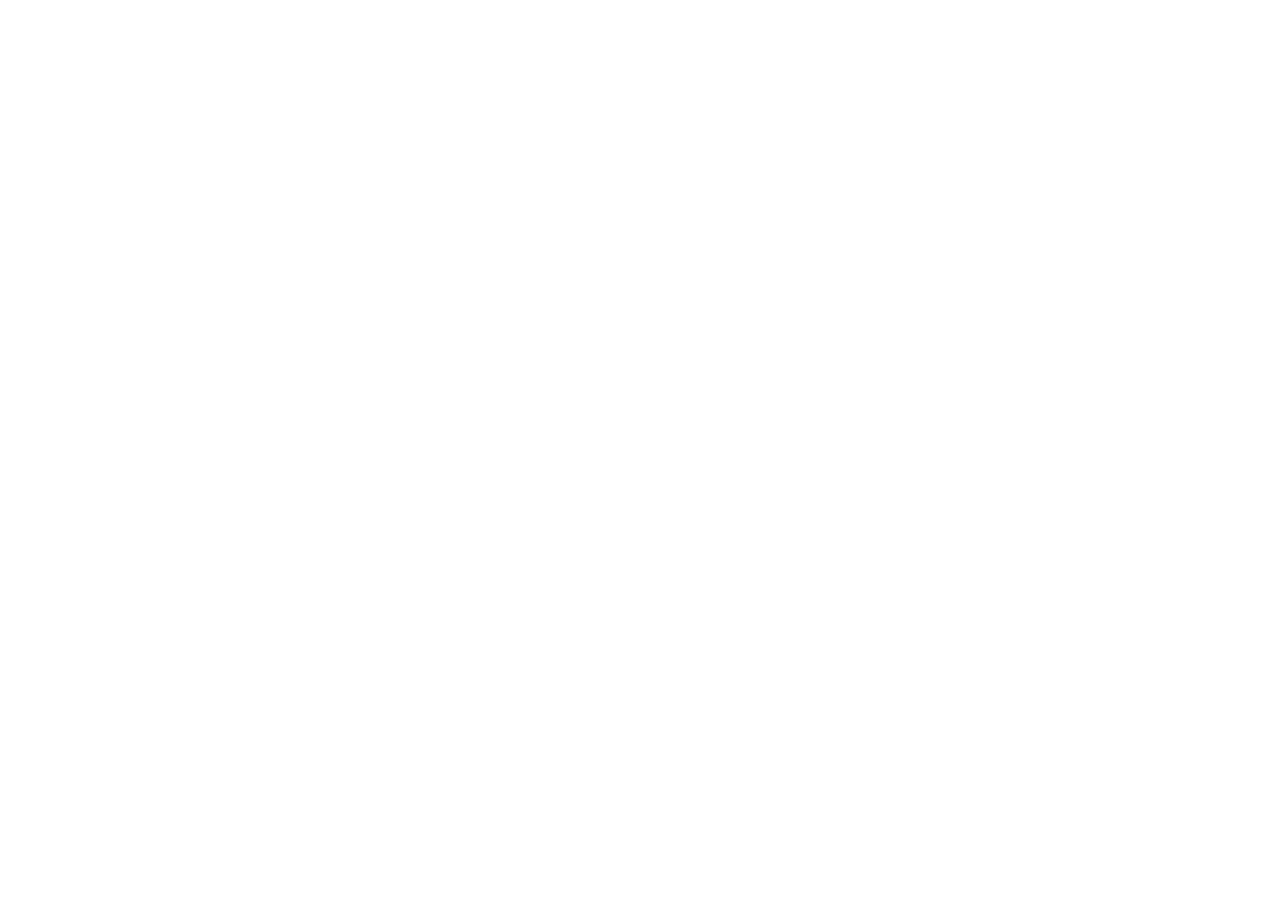
==== one-link.html @ b310e4fd "Tweaks" ====
<!DOCTYPE html>
<html lang="en" >
<head>
  <title>One Link</title>
  <meta name="author" content="Ashik saleem">
  <meta name="keywords" content="mbc, mbccet, mbcpeermade, s6, cse">
  <meta name="description" content="Say Adios to multiple links..">
  <meta name="viewport" content="width=device-width, initial-scale=1.0, user-scalable=no">

  <link rel="preconnect" href="https://fonts.gstatic.com">
  <link rel="stylesheet" href="https://fonts.googleapis.com/css2?family=Poppins:wght@300&display=swap">
  <link rel="icon" href="https://emojipedia-us.s3.dualstack.us-west-1.amazonaws.com/thumbs/160/lg/57/link-symbol_1f517.png">
  <link rel="stylesheet" href="css/ghost_2.0.css">
</head>

<body onload="bios()">
  <svg xmlns="http://www.w3.org/2000/svg" style="display:none;">
      <symbol id="starIcon" viewBox="0 0 24 24">
          <polygon points="12,0 15.708,7.514 24,8.718 18,14.566 19.416,22.825 12,18.926 4.583,22.825 6,14.566 0,8.718 8.292,7.514"/>
      </symbol>
  </svg>
  <div id="screen"></div>
  <div id="header"></div>
  <div id="cockpit">
    <span id="count">-</span>
    <i id="close" class="material-icons" onclick="fuel=false;">close</i>
  </div>
  <div id="timeline"></div>

  <div id="overlay" onclick="closer()"></div>
    <div id="modal">
      <i id="modal-close" class="material-icons" onclick="closer()">close</i>
      <div id="modal-title"></div>
      <div id="modal-content"></div>
    </div>
  <script>
  var elinks;
  var stars;
  var fuel=true;
  var pipe=false;
  var pass=false;
  var pac,count_down,lux,sub,p;
  var q=0;

  var notif=false;

  var Today;
  var now = new Date();
  const t1 = new Date(2021,now.getMonth(),now.getDate(),9,50);
  const t2 = new Date(2021,now.getMonth(),now.getDate(),10,50);
  const t3 = new Date(2021,now.getMonth(),now.getDate(),11,50);
  const t4 = new Date(2021,now.getMonth(),now.getDate(),12,50);
  const t5 = new Date(2021,now.getMonth(),now.getDate(),14,30);

  const hex=["#000","#607d8b","#4caf50","#f44336","#9c27b0","#3f51b5","#2196f3","#fff"];

// Time Table
  const Sunday=["Daa","Sepm","Pom","Cd","Cn","Sunday"];
  const Monday=["Daa","Sepm","Pom","Cd","Cn","Monday"];
  const Tuesday=["Pom","Cn","Wt","Cd","Daa","Tuesday"];
  const Wednesday=["Wt","Cd","Sepm","Cn","Plc","Wednesday"];
  const Thursday=["Sepm","Cd","Daa","Wt","Pom","Thursday"];
  const Friday=["Cn","Ce","Daa","Sepm","Friday"];
  const Saturday=["Daa","Sepm","Pom","Cd","Cn","Saturday"];

  const weeks=[Sunday,Monday,Tuesday,Wednesday,Thursday,Friday,Saturday];


  function bios(){
    // Check if links exist in storage.
    if(localStorage.getItem("OneLinks") == null){
      // Request links to store..
      // OneReq : Request flag

      if(localStorage.getItem("OneReq") == null){
        // Initial Run.
        localStorage.setItem("OneReq", "ok");
        window.location.replace('https://script.google.com/a/mbcpeermade.com/macros/s/AKfycbxW9FJiofU_4ArUpddBIbR0pfMPjPJ6BwZ7zttTJsHx9SesLL8/exec');

      }else{
        // Retreive GET parameters..
        if(window.location.href.split("links=")[1] == undefined || window.location.href.split("links=")[1] == ""){
          // 404. Request Again..
          window.location.replace('https://script.google.com/a/mbcpeermade.com/macros/s/AKfycbxW9FJiofU_4ArUpddBIbR0pfMPjPJ6BwZ7zttTJsHx9SesLL8/exec');
        }else{
          var links = window.location.href.split("links=")[1];
          localStorage.setItem("OneLinks",links);
          elinks = links.split("_");
          // console.log("Extracted eLinks : "+elinks);
          ignition();
        }
      }

    }else{
      // Read Stored Links..
      elinks = localStorage.getItem("OneLinks").split("_");
      // console.log("Stored eLinks : "+elinks);
      ignition();
    }
  }


  function rate(x){
    document.getElementById("feedback").style.display="block";
    document.getElementById("finish").style.display="block";
    document.getElementsByClassName("row")[0].style.borderBottom="none";
    for(var i=0;i<5;i++){
      document.getElementsByClassName("icon-star")[i].style.fill="#ccc";
    }
    for(var i=0;i<=x;i++){
      document.getElementsByClassName("icon-star")[i].style.fill="#ff9800";
    }
    switch(x){
      case 0 : document.getElementById("feedback").placeholder="Oh no :( What can we do to improve";break;
      case 1 : document.getElementById("feedback").placeholder="What can we do to improve the experience.";break;
      case 2 : document.getElementById("feedback").placeholder="What can we do to improve our service.";break;
      case 3 : document.getElementById("feedback").placeholder="We'd love to hear more..";break;
      case 4 : document.getElementById("feedback").placeholder="Glad you like it.. why not leave a review..";break;
    }
    stars=x+1;
  }

  function validate(){
    if(document.getElementById("feedback").value.length != 0 && document.getElementById("feedback").value.trim() != ""){
      
      if(lux == 8){
        document.getElementById("finish").style.background="#16a34a";
      }else{
        document.getElementById("finish").style.background=hex[lux-1];
      }
      document.getElementById("finish").style.pointerEvents="all";
      pass=true;

    }else{
      document.getElementById("finish").style.background="#cccccc";
      document.getElementById("finish").style.pointerEvents="none";
      pass=false;
    }
  }

  function send(){
    if(pass){
      localStorage.setItem("Onefb","ok");
      document.title="Loading..";
      document.getElementById("finish").textContent="Sending..";
      var txt="%0ARating%20"+stars+"%0ADelay%20"+count_down+"%0ATheme%20"+lux+"%0AReview%20"+encodeURI(document.getElementById("feedback").value);
      window.location.replace("https://script.google.com/a/mbcpeermade.com/macros/s/AKfycbxW9FJiofU_4ArUpddBIbR0pfMPjPJ6BwZ7zttTJsHx9SesLL8/exec?fb=y&msg="+encodeURI(txt));
    }
  } 

  function ignition(){

    document.getElementById("screen").style.display="none";
    // Handle Saturday and Sunday 
    if(now.getDay() == 0 || now.getDay() == 6){
      fuel=false;     // Stop Auto-launch 🚀
      sub=Monday[0];  // Select First Period.
      document.getElementById("header").innerHTML="Monday<div id='dot'></div><span id='clk'>9:00 AM</span>";
      document.getElementById("timeline").innerHTML="<button title='click to join' onclick='Mars(this)' id='spinner'>"+Monday[0]+"</button><button title='click to join' onclick='Mars(this)' class='fill'>"+Monday[0]+"</button><div class='wire'></div>";

      // Timeline-Painter 🖌
      for(var i=1;i<5;i++){
        document.getElementById("timeline").innerHTML+="<button title='click to join' onclick='Mars(this)' class='empty'>"+Monday[i]+"</button>";
        if(i != 4){ 
          document.getElementById("timeline").innerHTML+="<div class='wire'></div>";
        }
      }
      document.getElementById("cockpit").innerHTML="<i class='material-icons' onclick='view()'>segment</i><i id='help' class='material-icons' onclick='about()'>help_outline</i>";
    }else{
      // Handle Rest of the days [M-T-W-Th-F]
      document.getElementById("header").innerHTML=now.toLocaleString('en-us',{weekday:'long'})+"<div id='dot'></div><span id='clk'>"+now.toLocaleString('en-us',{hour:'numeric',minute:'numeric',hour12:true})+"</span>";

      if(now.getTime() < t1.getTime()){sub=weeks[now.getDay()][0];p=0;}
      else if(now.getTime() < t2.getTime()){sub=weeks[now.getDay()][1];p=1;}
      else if(now.getTime() < t3.getTime()){sub=weeks[now.getDay()][2];p=2;}
      else if(now.getTime() < t4.getTime()){sub=weeks[now.getDay()][3];p=3;}
      else if(now.getDay() !== 5 && now.getTime() < t5.getTime()){sub=weeks[now.getDay()][4];p=4;}
      else{
        // Class Finished :[
        // Auto-select Next-Day as default
        fuel=false;
        sub= weeks[now.getDay()+1][0];p=0;q=1;
        if(now.getDay() == 5){
          document.getElementById("header").innerHTML="Monday<div id='dot'></div><span id='clk'>9:00 AM</span>";
        }else{
          Today=weeks[now.getDay()+1];
          document.getElementById("header").innerHTML=Today[Today.length-1]+"<div id='dot'></div><span id='clk'>9:00 AM</span>";
        }
      }

      // Timeline-Painter 🖌
      Today=weeks[now.getDay()+q];
      for(var i=0;i<Today.length-1;i++){
        if(i < p){
          document.getElementById("timeline").innerHTML+="<button class='fill' title='click to join' onclick='Mars(this)'>"+Today[i]+"</button>";pipe=true;
        }else if(i == p){
          document.getElementById("timeline").innerHTML+="<button id='spinner' title='click to join' onclick='Mars(this)'>"+Today[i]+"</button><button class='fill'>"+Today[i]+"</button>";pipe=false;
        }else{
          document.getElementById("timeline").innerHTML+="<button class='empty' title='click to join' onclick='Mars(this)'>"+Today[i]+"</button>";pipe=false;
        }
        // Create Inter-Connections (pipes)
        if(i != Today.length-2){
          if(pipe){
            document.getElementById("timeline").innerHTML+="<div class='wire pvc'></div>";
          }else{  
            document.getElementById("timeline").innerHTML+="<div class='wire'></div>";
          }
        }
      }
    }
    document.getElementById("timeline").innerHTML+="<div id='caption'>Redirecting in <span id='timer'> - </span> Seconds..</div>";

    daVinci(0); // Apply Theme 🎨

    if(localStorage.getItem("OneTym") == null){
      localStorage.setItem("OneTym", "2");
    }else{
      let count = localStorage.getItem("OneTym");
      count++;
      if(count < 8){localStorage.setItem("OneTym", count);}
      if(count > 5 && localStorage.getItem("Onefb") == null){
        notif=true;
        document.getElementById("modal-title").textContent="Rate us";
        document.getElementById("modal-content").innerHTML="<div class='row'><svg onclick='rate(0);' class='icon-star'><use xlink:href='#starIcon'/></svg><svg onclick='rate(1);' class='icon-star'><use xlink:href='#starIcon'/></svg><svg onclick='rate(2);' class='icon-star'><use xlink:href='#starIcon'/></svg><svg onclick='rate(3);' class='icon-star'><use xlink:href='#starIcon'/></svg><svg onclick='rate(4);' class='icon-star'><use xlink:href='#starIcon'/></svg></div><textarea maxlength='250' id='feedback' oninput='validate()' autofocus></textarea><span id='finish' onclick='send()' class='btn-x'>Next</span>";
        document.getElementById("modal").style.display="flex";
        document.getElementById("overlay").style.display="block";
      }
    }

    if(window.location.href.split("fb=")[1] == "thanksbra"){
      if(localStorage.getItem("OneBra") == null){
        notif=true;
        document.getElementById("modal-title").textContent="Support Team";
        document.getElementById("modal-content").innerHTML="Thanks for the feedback, We really appreciate your review, It helps us maintain excellent standard of service to our customers. If you have any questions, comments or concerns, feel free to let us know.";
        document.getElementById("modal").style.display="flex";
        document.getElementById("overlay").style.display="block";
        localStorage.setItem("OneBra", "ok");
      }
    }

    if(!notif){
      if(fuel){
        launch(); // Go for launch 🚀
      }else{
        scrub(); // Launch Delayed..
      }
    } 
  }


  function launch(){
    var clock=setInterval(function(){
      if(count_down>0){count_down--;}
      document.title = "Redirecting in "+count_down+" Seconds";
      document.getElementById("timer").textContent=count_down;
      document.getElementById("count").textContent=count_down;
      document.getElementById("count").style.animation="bulb .7s infinite";
      if(!fuel){
        clearInterval(clock); // Launch scrubbed ⛔
        scrub();
      }
      if(count_down == 1){
        Mars("jezero");   // Off we go 🚀...
      }
    },700);
  }


  function view(){
    document.getElementById("modal-title").textContent="Classroom";
    document.getElementById("modal-content").innerHTML="<div class='cargo'><span class='clue'>DAA</span><b>Design And Analysis of Algorithms</b><span name='Daa' onclick='Phobos(this)' class='btn-x  hex-"+lux+"'>Join</span></div><div class='cargo'><span class='clue'>CD</span><b>Compiler Design</b><span name='Cd' onclick='Phobos(this)' class='btn-x  hex-"+lux+"'>Join</span></div><div class='cargo'><span class='clue'>CN</span><b>Computer Networks</b><span name='Cn' onclick='Phobos(this)' class='btn-x  hex-"+lux+"'>Join</span></div><div class='cargo'><span class='clue'>SEPM</span><b>Software Engineering and Project Management</b><span name='Sepm' onclick='Phobos(this)' class='btn-x  hex-"+lux+"'>Join</span></div><div class='cargo'><span class='clue'>POM</span><b>Principles of mangement</b><span name='Pom' onclick='Phobos(this)' class='btn-x  hex-"+lux+"'>Join</span></div><div class='cargo'><span class='clue'>WT</span><b>Web Technologies</b><span name='Wt' onclick='Phobos(this)' class='btn-x  hex-"+lux+"'>Join</span></div><div class='cargo'><span class='clue'>CE</span><b>Comprehensive exam</b><span name='Ce' onclick='Phobos(this)' class='btn-x  hex-"+lux+"'>Join</span></div><div class='cargo'><span class='clue'>PLCMNT</span><b>Placement and Training</b><span name='Plc' onclick='Phobos(this)' class='btn-x  hex-"+lux+"'>Join</span></div>";

    document.getElementById("modal").style.display="flex";
    document.getElementById("overlay").style.display="block";
  }

  function closer(){
    document.getElementById('modal').style.display='none';
    document.getElementById('overlay').style.display='none';
    if(notif){
      if(fuel){
        launch(); // Go for launch 🚀
      }else{
        scrub(); // Launch Delayed..
      }
    }
  }

  function about(){
    document.getElementById("modal-title").textContent="One Link";
    document.getElementById("modal-content").innerHTML="Introducing the All new Link Assistant, designed for subterranean homesick aliens to help manage the ever-growing mountain of links.<br><br> &nbsp; &nbsp; &nbsp; Crafted to save Mbcians from day-to-day dystopia of endless video lectures. Providing concrete links and meticulous redirects, Along with a relevant timeline of subjects of the day.<br><br>Beta Testers :<ul><li><a href='https://www.instagram.com/dr.retr0_o'>dr.retr0_o</a></li><li><a href='https://www.instagram.com/_.methuselah._'>_.methuselah._</a></li></ul><br>Source code :<br><ul><li><a href='https://github.com/mbcbot/mbcbot.github.io'>mbcbot/one-link.htm</a></li></ul><br>Version: 7.0.1<br>Release: 13-04-2021<br><br>Authuser : <input type='number' id='auth' class='blanks' onchange='authAdjust()' min='0' value='"+pac+"' max='5' disabled><br>Auto Delay : <input type='number' id='delay' class='blanks' onchange='countAdjust()' min='5' value='"+localStorage.getItem("OneCount")+"' max='17'> seconds<br><br>Theme: <div id='tile' class='hex-"+lux+" tile-"+lux+"'></div><input type='range' min='1' oninput='daVinci(1)' step='1' max='8' value="+lux+" id='slider' class='hex-"+lux+" line-"+lux+"'><br>";
    document.getElementById("modal").style.display="flex";
    document.getElementById("overlay").style.display="block";
  }


  function scrub(){
    document.getElementById("cockpit").innerHTML="<i class='material-icons' onclick='view()'>segment</i><i id='help' class='material-icons' onclick='about()'>help_outline</i>";
    document.getElementById("caption").innerHTML="TIP: Tap the Rings to join faster..";
    document.getElementById("caption").style.fontSize="14px";
    document.title = "One Link";
    if(lux == 1 || lux == 8){
      document.getElementById("dot").style.background="#5bb75b";
      document.getElementById("spinner").style.borderTop="3px solid #5bb75b";
      document.getElementById("spinner").style.border="3px solid #5bb75b";
    }else{
      document.getElementById("spinner").style.borderTop="3px solid #fff";
    }
  }

  function  Phobos(caldera){
    for(var i=0;i<7;i++){
      document.getElementsByClassName("btn-x")[i].textContent="Join";
    }
    caldera.textContent="Joining..";
    lift_Off(caldera.getAttribute("name"));
  }


  function daVinci(x){

    if(x == 0){
      // Normal Boot =====
      // Choose Primary Account
      if(localStorage.getItem("OneAuth") === null){
        pac=1;
        localStorage.setItem("OneAuth", "1");
      }else{
        pac=localStorage.getItem("OneAuth");
      }

      // Initialise count down
      if(localStorage.getItem("OneCount") === null){
        count_down=7;
        localStorage.setItem("OneCount", "7");
      }else{
        count_down=localStorage.getItem("OneCount");
      }

      // Initialise Theme
      if(localStorage.getItem("OneTheme") === null){
        lux=8;
        localStorage.setItem("OneTheme", "8");

        if(document.getElementById("close")){document.getElementById("close").style.color="#da4f49";}
        document.getElementById("dot").style.background="#da4f49";
        document.getElementById("spinner").style.border="3px solid #da4f49";
        document.getElementById("spinner").style.borderTop="3px solid #000";
        document.getElementById("spinner").style.boxShadow="0px 0px 0 4px #000";
      }else{
        lux=localStorage.getItem("OneTheme");

        if(lux == 1 || lux == 8 ){
          if(document.getElementById("close")){document.getElementById("close").style.color="#da4f49";}
          document.getElementById("dot").style.background="#da4f49";
          document.getElementById("spinner").style.border="3px solid #da4f49";
          document.getElementById("spinner").style.borderTop="3px solid #000";
          document.getElementById("spinner").style.boxShadow="0px 0px 0 4px #000";
        }else{
          document.getElementById("spinner").style.borderTop="3px solid "+hex[lux-1];
        }
      }


    }else{
      // Theme Hot-reload
      lux=document.getElementById("slider").value;

      localStorage.setItem("OneTheme", lux);

      document.getElementById("tile").style.background=hex[lux-1]; 
      document.getElementById("slider").style.background=hex[lux-1];

      if(lux == 1){
        document.getElementById("dot").style.background="#5bb75b";
        document.getElementById("spinner").style.borderTop="3px solid #5bb75b";
        document.getElementById("spinner").style.border="3px solid #5bb75b";
      }else if(lux == 8){
        document.getElementById("dot").style.background="#5bb75b";
        document.getElementById("spinner").style.borderTop="3px solid #5bb75b";
        document.getElementById("spinner").style.border="3px solid #5bb75b";
        document.getElementById("spinner").style.boxShadow="0px 0px 0 4px #000";
        document.getElementById("slider").style.background="#000";
      }else{
        document.getElementById("dot").style.background="#fff";
        document.getElementById("spinner").style.borderTop="3px solid #fff";
        document.getElementById("spinner").style.border="3px solid #fff";
      }
    }
    // Normal Boot + Theme Hot-reload
    document.getElementById("header").style.background=hex[lux-1];
    document.getElementById("modal-title").style.background=hex[lux-1];  

    if(lux == 8){
      document.getElementById("header").style.color="#000";
      document.getElementById("cockpit").style.color="#000";
      document.getElementById("modal-title").style.color="#000";
      document.getElementById("modal-close").style.color="#000";

      var el1 = document.querySelectorAll(".pvc");
      for (var i = 0; i < el1.length; i++){el1[i].style.background="#000";}
      var el2 = document.querySelectorAll(".fill");
      for (var i = 0; i < el2.length; i++){el2[i].style.background="#000";el2[i].style.color="#fff";}

    }else{
      document.getElementById("header").style.color="#fff";
      document.getElementById("cockpit").style.color="#fff";
      document.getElementById("modal-title").style.color="#fff";
      document.getElementById("modal-close").style.color="#fff";

      document.getElementById("spinner").style.boxShadow="0px 0px 0 4px "+hex[lux-1];

      var el1 = document.querySelectorAll(".pvc");
      for (var i = 0; i < el1.length; i++){el1[i].style.background=hex[lux-1];}
      var el2 = document.querySelectorAll(".fill");
      for (var i = 0; i < el2.length; i++){el2[i].style.background=hex[lux-1];}
    }
  }

  function countAdjust(){
    if(document.getElementById("delay").value > 4 && document.getElementById("delay").value < 18){
      localStorage.setItem("OneCount", document.getElementById("delay").value);
    }else{
      alert("Value must be from 5 to 17");
    }
  }
  function authAdjust(){
    if(document.getElementById("auth").value > -1 && document.getElementById("auth").value < 6){
      pac=document.getElementById("auth").value;
      localStorage.setItem("OneAuth",pac);
    }else{
      alert("Value must be from 0 to 5");
    }
  }
  function Mars(crater){
    if(crater == "jezero"){
      lift_Off(sub);
    }else{
      // console.log("To: "+crater.textContent);
      lift_Off(crater.textContent);
    }
  }

  function lift_Off(tar){
    fuel=false;
    pac=1;
    switch(tar){
      case "Daa" : window.location.replace('https://meet.google.com/lookup/'+elinks[0]+'?authuser='+pac);break;
      case "Cd" : window.location.replace('https://meet.google.com/lookup/'+elinks[1]+'?authuser='+pac);break;
      case "Cn" : window.location.replace('https://meet.google.com/lookup/'+elinks[2]+'?authuser='+pac);break;
      case "Sepm" : window.location.replace('https://meet.google.com/lookup/'+elinks[3]+'?authuser='+pac);break;
      case "Pom" : window.location.replace('https://meet.google.com/lookup/'+elinks[4]+'?authuser='+pac);break;
      case "Plc" : window.location.replace('https://meet.google.com/lookup/'+elinks[5]+'?authuser='+pac);break;
      case "Wt" : window.location.replace('https://meet.google.com/lookup/'+elinks[6]+'?authuser='+pac);break;
      case "Ce" : window.location.replace('https://meet.google.com/lookup/'+elinks[7]+'?authuser='+pac);break;
      default : alert("Failed to parse link, Err_Code 032");
    }
  }
  </script> 
</body>
</html>
 <!-- Adios 👋🏻 -->
---- css/ghost_2.0.css ----
@font-face {
  font-family: 'Material Icons';
  font-style: normal;
  font-weight: 400;
  src: local('Material Icons'),
    local('MaterialIcons-Regular'),
    url(../fonts/MaterialIcons-Regular.woff2) format('woff2'),
    url(../fonts/MaterialIcons-Regular.woff) format('woff'),
    url(../fonts/MaterialIcons-Regular.ttf) format('truetype');
}
html,body {
  margin: 0;
  padding: 0;
  width: 100%;
  height: 100%;
  font-family:'Poppins', sans-serif !important;
}
body {
  background: -webkit-repeating-linear-gradient(45deg, #fff, #f7f7f7 10px); 
  background:    -moz-repeating-linear-gradient(45deg, #fff, #f7f7f7 10px);
  background:     -ms-repeating-linear-gradient(45deg, #fff, #f7f7f7 10px);
  background:      -o-repeating-linear-gradient(45deg, #fff, #f7f7f7 10px);
  background:         repeating-linear-gradient(45deg, #fff, #f7f7f7 10px);
}
.material-icons {
  font-family: 'Material Icons';
  font-weight: normal;
  font-style: normal;
  font-size: 24px;  /* Preferred icon size */
  display: inline-block;
  line-height: 1;
  text-transform: none;
  letter-spacing: normal;
  word-wrap: normal;
  white-space: nowrap;
  direction: ltr;
  /* Support for all WebKit browsers. */
  -webkit-font-smoothing: antialiased;
  /* Support for Safari and Chrome. */
  text-rendering: optimizeLegibility;
  /* Support for Firefox. */
  -moz-osx-font-smoothing: grayscale;
}
a{border-bottom:1px solid #000;text-decoration:none;color:inherit !important;}
i{margin-right:20px;cursor:pointer;color:inherit}
b{
  font-weight: normal;
  font-size: 16px;
  text-overflow: ellipsis;
  white-space: nowrap;
  width: 60%;
  display: inline-block;
  overflow: hidden;
  vertical-align: top;
}
button{
  padding:0;
  width:65px;
  height:65px;
  outline:none;
  font-size:15px;
  cursor:pointer;
  border-radius:50%;
  font-variant: small-caps;
  font-family:sans-serif !important;  
  box-shadow: 3px 2px 5px 0px #b4b4b4;
}
#screen{width:100%;height:100%;position:fixed;top:0;left:0;z-index:1000;background:#FFF}
#header{
  top:0;
  left:0;
  height:1px;
  width:100%;
  z-index:996;
  color:#fff;
  Background:#fff;
  position:fixed;
  font-size:21px;
  box-sizing: border-box;
  padding: 21px 0 50px 35px;
  box-shadow: 0px 3px 6px #cccccc;
}
#clk{font-size:16px;color:inherit}
#cockpit{
  top:18px;
  right:0px;
  z-index:997;
  color:#fff;
  outline:none;
  display:flex;
  font-size:12px;
  user-select:none;
  position: fixed;
  padding: 6px 20px;
  animation:fadeIn .1s linear 1;
  -webkit-animation:fadeIn .1s linear 1; /* Safari */
}
#close{color:#fff;font-weight:bold}
#count{
  font-size:17px;
  margin-right:20px;
}
#dot{
  width:3px;
  height:18px;
  display:inline-block;
  background:#fff;
  vertical-align:middle;
  margin:0px 20px 0px 20px;
}
#finish{
  display:none;
  background:#ccc;
  pointer-events:none;
}
.row{
  display:flex;
  justify-content: center;
  border-top: 2px solid #e4e4e4;
  border-bottom: 2px solid #e4e4e4;
  padding-top: 25px;
  padding-bottom: 25px;
}
textarea{
  display:none;
  width: 100%;
  border: 1px solid rgb(132, 132, 132);
  outline: none;
  border-radius: 5px;
  padding: 10px;
  resize: none;
  box-sizing: border-box;
  height: 150px;
  margin-bottom: 15px;
  animation:.2s lift 1;
}
.icon-star {
  width: 45px;
  height: 30px;
  fill: #ccc;
  transition: all .3s;
  cursor: pointer;
  animation:.2s gro 1;
}
.wire {
  top:0px;
  width:2px;
  height:20px;
  margin:0 auto;
  position:relative;
  border-left:2px solid #898989;
  border-right:2px solid #898989;
 }

#spinner {
  padding:0;
  z-index:995;
  border-radius:50%;
  color:transparent;
  position:absolute;
  border:3px solid #fff;
  border-top:3px solid #fff;
  background:transparent !important;
  animation:spin 1s linear infinite;
  -webkit-animation:spin 1s linear infinite; /* Safari */
}
#caption{
  left:0;
  right:0;
  top: 45px;
  margin:0 auto;
  font-size:14px;  
  text-align:center;
  position:relative;
  padding-bottom:50px;
}
#timeline{
  left:0;
  top:22%;
  right:0;
  display:block;
  margin:0 auto;
  position:absolute;
  text-align:center;
}
.cargo{
  padding: 12px 12px 24px 12px;
  border-bottom: 1px solid #ddd;
}
.clue{display:none}

.btn-x{
  color:#fff;
  float: right;
  cursor:pointer;
  font-size: 14px;
  border-radius: 6px;
  padding: 7px 15px 7px 15px;
}

.hex-1{background: #000;}
.hex-2{background: #607d8b;}
.hex-3{background: #4caf50;}
.hex-4{background: #f44336;}
.hex-5{background: #9c27b0;}
.hex-6{background: #3f51b5;}
.hex-7{background: #2196f3;}
.hex-8{background: #16a34a;}


.pvc{background:#000;}
.fill{background:#000;color:#fff;border:2px inset #fff}
.empty{background:#fff;color:#000;border:1px inset #c2c2c2}


@media (min-width: 760px) {
  button{width:75px !important;height:75px !important}
  #spinner{margin-right:-75px !important}
}

@media (min-width: 560px) {
  .wire {
    top:31px;
    height: 3px;
    width: 40px;
    border-top:2px solid #898989;
    border-bottom:2px solid #898989;
    border-left:none;
    border-right:none;
  }
  #spinner {
    position:relative;
    margin-right:-65px;
  }
  #caption{
    top:190px;
    font-size:16px;  
    position:absolute;
  }
  #timeline{
    right:unset;
    left:50%;
    top:40%;
    flex-direction:row;
    display: inline-flex;
    transform: translateX(-50%);
  }
}

@media (max-width: 430px) {
  #clk{display:none}
  .clue{display:inline}
  b{display:none}
}@media (max-width: 260px) {
  #help{display:none}
  #count{display:none}
}

.icon-star:nth-child(1) {
  animation-delay: 100ms;
}
.icon-star:nth-child(2) {
  animation-delay: 200ms;
}
.icon-star:nth-child(3) {
  animation-delay: 300ms;
}
.icon-star:nth-child(4) {
  animation-delay: 400ms;
}
.icon-star:nth-child(5) {
  animation-delay: 500ms;
}

@-webkit-keyframes gro {
  0% {
    opacity:0;
    height:25px;
  }
  100% {
    opacity:1;
    height:30px;
  }
}
@keyframes gro {
  0% {
    opacity:0;
    height:25px;
  }
  100% {
    opacity:1;
    height:30px;
  }
}

@keyframes lift {
  0% {
    opacity:0;
    height:1px;
  }
  100% {
    opacity:1;
    height:150px;
  }
}
@-webkit-keyframes lift {
  0% {
    opacity:0;
    height:1px;
  }
  100% {
    opacity:1;
    height:150px;
  }
}

@-webkit-keyframes spin {
  0% { -webkit-transform: rotate(0deg); }
  100% { -webkit-transform: rotate(360deg); }
}
@keyframes spin {
  0% { transform: rotate(0deg); }
  100% { transform: rotate(360deg); }
}

@-webkit-keyframes fadeIn {
  0% { opacity:0; }
  100% { opacity:1; }
}
@keyframes fadeIn {
  0% { opacity:0; }
  100% { opacity:1; }
}

@-webkit-keyframes bulb {
  0% { transform:scale(1.1); }
  100% { transform:scale(.8); }
}
@keyframes bulb {
  0% { transform:scale(1.1); }
  100% { transform:scale(.8); }
}
#modal {
  top: 50%;
  left: 50%;
  width: 30em;
  z-index:999;
  display: none;
  max-width: 90%;
  text-align: left;
  max-height:450px;
  background:#fff;
  position: absolute;
  border-radius: 10px;
  flex-direction: column;
  transform: translate(-50%, -50%);
  box-shadow: 0 10px 20px rgba(0, 0, 0, 0.2);
}
#modal-close {
  top: 0;
  right: 0;
  width:65px;
  z-index:999;
  height:58px;
  color:#fff;
  display: flex;
  position: absolute;
  margin:0 !important;
  align-items: center;
  justify-content: center;
}

#modal-title {
  color:#fff;
  font-size: 20px;
  position: relative;
  box-sizing:border-box;
  padding: 15px 65px 15px 25px;
  border-top-left-radius: 10px;
  border-top-right-radius: 10px;
  border-bottom:1px solid #e0e0e0;
}

#modal-content {
  color:#000;
  overflow:auto;
  font-size:14px;
  margin-top:1px;
  background:#fff;
  margin-bottom:10px;
  padding: 12px 20px 12px 20px;
}

#overlay {
  transition: opacity 0.2s ease-out;
  background: rgba(15, 23, 42, 0.8);
  position: fixed;
  opacity: 0.5;
  bottom: 0;
  right: 0;
  left: 0;
  top: 0;
  z-index:998;
  display:none;
}
.blanks{
  border: none;
  border-bottom: 1px dashed #000;
  width: 30px;
  outline: none;
  padding-left: 7px;
}
#tile{    
  width: 12px;
  height: 12px;
  border: 1px solid #000000;
  display: inline-block;
  vertical-align: middle;
  margin-left: 7px;
  box-sizing: border-box;
}
#slider{
  -webkit-appearance: none;
  width: 100%;
  height: 1px;
  border-radius: 5px;
  outline: none;
  box-sizing: border-box;
}
#slider::-webkit-slider-thumb {
  -webkit-appearance: none;
  appearance: none;
  width: 12px;
  height: 12px;
  border-radius:50%;
  border:2px solid #000;
  background: #fff;
  cursor: pointer;
}

#slider::-moz-range-thumb {
  width: 12px;
  height: 12px;
  border-radius:50%;
  border:2px solid #000;
  background: #fff;
  cursor: pointer;
}
.tile-8{background:#fff}
.line-8{background:#000}
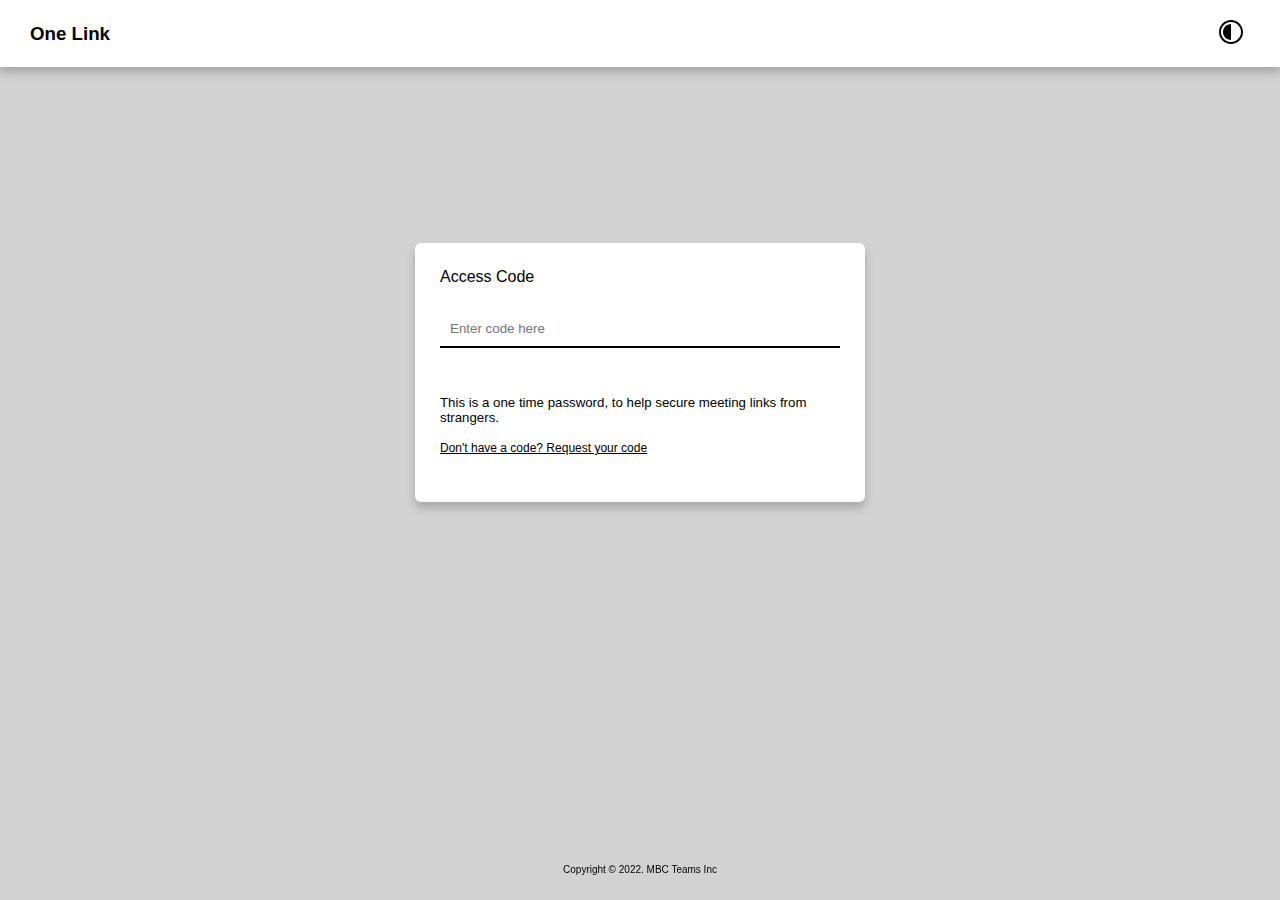
==== commit e9d26070: "PWA Icons" ====
--- a/one-link.html
+++ b/one-link.html
@@ -1,462 +1,17 @@
 <!DOCTYPE html>
-<html lang="en" >
-<head>
+<html lang="en">
+ <head>
   <title>One Link</title>
-  <meta name="author" content="Ashik saleem">
-  <meta name="keywords" content="mbc, mbccet, mbcpeermade, s6, cse">
-  <meta name="description" content="Say Adios to multiple links..">
-  <meta name="viewport" content="width=device-width, initial-scale=1.0, user-scalable=no">
+  <meta name="author" content="Ashik saleem" />
+  <meta name="keywords" content="mbc, mbccet, mbcpeermade, s6, cse" />
+  <meta name="description" content="Say Adios to multiple links.." />
 
-  <link rel="preconnect" href="https://fonts.gstatic.com">
-  <link rel="stylesheet" href="https://fonts.googleapis.com/css2?family=Poppins:wght@300&display=swap">
-  <link rel="icon" href="https://emojipedia-us.s3.dualstack.us-west-1.amazonaws.com/thumbs/160/lg/57/link-symbol_1f517.png">
-  <link rel="stylesheet" href="css/ghost_2.0.css">
-</head>
+  <link rel="icon" href="https://emojipedia-us.s3.dualstack.us-west-1.amazonaws.com/thumbs/160/lg/57/link-symbol_1f517.png" />
+ </head>
 
-<body onload="bios()">
-  <svg xmlns="http://www.w3.org/2000/svg" style="display:none;">
-      <symbol id="starIcon" viewBox="0 0 24 24">
-          <polygon points="12,0 15.708,7.514 24,8.718 18,14.566 19.416,22.825 12,18.926 4.583,22.825 6,14.566 0,8.718 8.292,7.514"/>
-      </symbol>
-  </svg>
-  <div id="screen"></div>
-  <div id="header"></div>
-  <div id="cockpit">
-    <span id="count">-</span>
-    <i id="close" class="material-icons" onclick="fuel=false;">close</i>
-  </div>
-  <div id="timeline"></div>
-
-  <div id="overlay" onclick="closer()"></div>
-    <div id="modal">
-      <i id="modal-close" class="material-icons" onclick="closer()">close</i>
-      <div id="modal-title"></div>
-      <div id="modal-content"></div>
-    </div>
+ <body>
   <script>
-  var elinks;
-  var stars;
-  var fuel=true;
-  var pipe=false;
-  var pass=false;
-  var pac,count_down,lux,sub,p;
-  var q=0;
-
-  var notif=false;
-
-  var Today;
-  var now = new Date();
-  const t1 = new Date(2021,now.getMonth(),now.getDate(),9,50);
-  const t2 = new Date(2021,now.getMonth(),now.getDate(),10,50);
-  const t3 = new Date(2021,now.getMonth(),now.getDate(),11,50);
-  const t4 = new Date(2021,now.getMonth(),now.getDate(),12,50);
-  const t5 = new Date(2021,now.getMonth(),now.getDate(),14,30);
-
-  const hex=["#000","#607d8b","#4caf50","#f44336","#9c27b0","#3f51b5","#2196f3","#fff"];
-
-// Time Table
-  const Sunday=["Daa","Sepm","Pom","Cd","Cn","Sunday"];
-  const Monday=["Daa","Sepm","Pom","Cd","Cn","Monday"];
-  const Tuesday=["Pom","Cn","Wt","Cd","Daa","Tuesday"];
-  const Wednesday=["Wt","Cd","Sepm","Cn","Plc","Wednesday"];
-  const Thursday=["Sepm","Cd","Daa","Wt","Pom","Thursday"];
-  const Friday=["Cn","Ce","Daa","Sepm","Friday"];
-  const Saturday=["Daa","Sepm","Pom","Cd","Cn","Saturday"];
-
-  const weeks=[Sunday,Monday,Tuesday,Wednesday,Thursday,Friday,Saturday];
-
-
-  function bios(){
-    // Check if links exist in storage.
-    if(localStorage.getItem("OneLinks") == null){
-      // Request links to store..
-      // OneReq : Request flag
-
-      if(localStorage.getItem("OneReq") == null){
-        // Initial Run.
-        localStorage.setItem("OneReq", "ok");
-        window.location.replace('https://script.google.com/a/mbcpeermade.com/macros/s/AKfycbxW9FJiofU_4ArUpddBIbR0pfMPjPJ6BwZ7zttTJsHx9SesLL8/exec');
-
-      }else{
-        // Retreive GET parameters..
-        if(window.location.href.split("links=")[1] == undefined || window.location.href.split("links=")[1] == ""){
-          // 404. Request Again..
-          window.location.replace('https://script.google.com/a/mbcpeermade.com/macros/s/AKfycbxW9FJiofU_4ArUpddBIbR0pfMPjPJ6BwZ7zttTJsHx9SesLL8/exec');
-        }else{
-          var links = window.location.href.split("links=")[1];
-          localStorage.setItem("OneLinks",links);
-          elinks = links.split("_");
-          // console.log("Extracted eLinks : "+elinks);
-          ignition();
-        }
-      }
-
-    }else{
-      // Read Stored Links..
-      elinks = localStorage.getItem("OneLinks").split("_");
-      // console.log("Stored eLinks : "+elinks);
-      ignition();
-    }
-  }
-
-
-  function rate(x){
-    document.getElementById("feedback").style.display="block";
-    document.getElementById("finish").style.display="block";
-    document.getElementsByClassName("row")[0].style.borderBottom="none";
-    for(var i=0;i<5;i++){
-      document.getElementsByClassName("icon-star")[i].style.fill="#ccc";
-    }
-    for(var i=0;i<=x;i++){
-      document.getElementsByClassName("icon-star")[i].style.fill="#ff9800";
-    }
-    switch(x){
-      case 0 : document.getElementById("feedback").placeholder="Oh no :( What can we do to improve";break;
-      case 1 : document.getElementById("feedback").placeholder="What can we do to improve the experience.";break;
-      case 2 : document.getElementById("feedback").placeholder="What can we do to improve our service.";break;
-      case 3 : document.getElementById("feedback").placeholder="We'd love to hear more..";break;
-      case 4 : document.getElementById("feedback").placeholder="Glad you like it.. why not leave a review..";break;
-    }
-    stars=x+1;
-  }
-
-  function validate(){
-    if(document.getElementById("feedback").value.length != 0 && document.getElementById("feedback").value.trim() != ""){
-      
-      if(lux == 8){
-        document.getElementById("finish").style.background="#16a34a";
-      }else{
-        document.getElementById("finish").style.background=hex[lux-1];
-      }
-      document.getElementById("finish").style.pointerEvents="all";
-      pass=true;
-
-    }else{
-      document.getElementById("finish").style.background="#cccccc";
-      document.getElementById("finish").style.pointerEvents="none";
-      pass=false;
-    }
-  }
-
-  function send(){
-    if(pass){
-      localStorage.setItem("Onefb","ok");
-      document.title="Loading..";
-      document.getElementById("finish").textContent="Sending..";
-      var txt="%0ARating%20"+stars+"%0ADelay%20"+count_down+"%0ATheme%20"+lux+"%0AReview%20"+encodeURI(document.getElementById("feedback").value);
-      window.location.replace("https://script.google.com/a/mbcpeermade.com/macros/s/AKfycbxW9FJiofU_4ArUpddBIbR0pfMPjPJ6BwZ7zttTJsHx9SesLL8/exec?fb=y&msg="+encodeURI(txt));
-    }
-  } 
-
-  function ignition(){
-
-    document.getElementById("screen").style.display="none";
-    // Handle Saturday and Sunday 
-    if(now.getDay() == 0 || now.getDay() == 6){
-      fuel=false;     // Stop Auto-launch 🚀
-      sub=Monday[0];  // Select First Period.
-      document.getElementById("header").innerHTML="Monday<div id='dot'></div><span id='clk'>9:00 AM</span>";
-      document.getElementById("timeline").innerHTML="<button title='click to join' onclick='Mars(this)' id='spinner'>"+Monday[0]+"</button><button title='click to join' onclick='Mars(this)' class='fill'>"+Monday[0]+"</button><div class='wire'></div>";
-
-      // Timeline-Painter 🖌
-      for(var i=1;i<5;i++){
-        document.getElementById("timeline").innerHTML+="<button title='click to join' onclick='Mars(this)' class='empty'>"+Monday[i]+"</button>";
-        if(i != 4){ 
-          document.getElementById("timeline").innerHTML+="<div class='wire'></div>";
-        }
-      }
-      document.getElementById("cockpit").innerHTML="<i class='material-icons' onclick='view()'>segment</i><i id='help' class='material-icons' onclick='about()'>help_outline</i>";
-    }else{
-      // Handle Rest of the days [M-T-W-Th-F]
-      document.getElementById("header").innerHTML=now.toLocaleString('en-us',{weekday:'long'})+"<div id='dot'></div><span id='clk'>"+now.toLocaleString('en-us',{hour:'numeric',minute:'numeric',hour12:true})+"</span>";
-
-      if(now.getTime() < t1.getTime()){sub=weeks[now.getDay()][0];p=0;}
-      else if(now.getTime() < t2.getTime()){sub=weeks[now.getDay()][1];p=1;}
-      else if(now.getTime() < t3.getTime()){sub=weeks[now.getDay()][2];p=2;}
-      else if(now.getTime() < t4.getTime()){sub=weeks[now.getDay()][3];p=3;}
-      else if(now.getDay() !== 5 && now.getTime() < t5.getTime()){sub=weeks[now.getDay()][4];p=4;}
-      else{
-        // Class Finished :[
-        // Auto-select Next-Day as default
-        fuel=false;
-        sub= weeks[now.getDay()+1][0];p=0;q=1;
-        if(now.getDay() == 5){
-          document.getElementById("header").innerHTML="Monday<div id='dot'></div><span id='clk'>9:00 AM</span>";
-        }else{
-          Today=weeks[now.getDay()+1];
-          document.getElementById("header").innerHTML=Today[Today.length-1]+"<div id='dot'></div><span id='clk'>9:00 AM</span>";
-        }
-      }
-
-      // Timeline-Painter 🖌
-      Today=weeks[now.getDay()+q];
-      for(var i=0;i<Today.length-1;i++){
-        if(i < p){
-          document.getElementById("timeline").innerHTML+="<button class='fill' title='click to join' onclick='Mars(this)'>"+Today[i]+"</button>";pipe=true;
-        }else if(i == p){
-          document.getElementById("timeline").innerHTML+="<button id='spinner' title='click to join' onclick='Mars(this)'>"+Today[i]+"</button><button class='fill'>"+Today[i]+"</button>";pipe=false;
-        }else{
-          document.getElementById("timeline").innerHTML+="<button class='empty' title='click to join' onclick='Mars(this)'>"+Today[i]+"</button>";pipe=false;
-        }
-        // Create Inter-Connections (pipes)
-        if(i != Today.length-2){
-          if(pipe){
-            document.getElementById("timeline").innerHTML+="<div class='wire pvc'></div>";
-          }else{  
-            document.getElementById("timeline").innerHTML+="<div class='wire'></div>";
-          }
-        }
-      }
-    }
-    document.getElementById("timeline").innerHTML+="<div id='caption'>Redirecting in <span id='timer'> - </span> Seconds..</div>";
-
-    daVinci(0); // Apply Theme 🎨
-
-    if(localStorage.getItem("OneTym") == null){
-      localStorage.setItem("OneTym", "2");
-    }else{
-      let count = localStorage.getItem("OneTym");
-      count++;
-      if(count < 8){localStorage.setItem("OneTym", count);}
-      if(count > 5 && localStorage.getItem("Onefb") == null){
-        notif=true;
-        document.getElementById("modal-title").textContent="Rate us";
-        document.getElementById("modal-content").innerHTML="<div class='row'><svg onclick='rate(0);' class='icon-star'><use xlink:href='#starIcon'/></svg><svg onclick='rate(1);' class='icon-star'><use xlink:href='#starIcon'/></svg><svg onclick='rate(2);' class='icon-star'><use xlink:href='#starIcon'/></svg><svg onclick='rate(3);' class='icon-star'><use xlink:href='#starIcon'/></svg><svg onclick='rate(4);' class='icon-star'><use xlink:href='#starIcon'/></svg></div><textarea maxlength='250' id='feedback' oninput='validate()' autofocus></textarea><span id='finish' onclick='send()' class='btn-x'>Next</span>";
-        document.getElementById("modal").style.display="flex";
-        document.getElementById("overlay").style.display="block";
-      }
-    }
-
-    if(window.location.href.split("fb=")[1] == "thanksbra"){
-      if(localStorage.getItem("OneBra") == null){
-        notif=true;
-        document.getElementById("modal-title").textContent="Support Team";
-        document.getElementById("modal-content").innerHTML="Thanks for the feedback, We really appreciate your review, It helps us maintain excellent standard of service to our customers. If you have any questions, comments or concerns, feel free to let us know.";
-        document.getElementById("modal").style.display="flex";
-        document.getElementById("overlay").style.display="block";
-        localStorage.setItem("OneBra", "ok");
-      }
-    }
-
-    if(!notif){
-      if(fuel){
-        launch(); // Go for launch 🚀
-      }else{
-        scrub(); // Launch Delayed..
-      }
-    } 
-  }
-
-
-  function launch(){
-    var clock=setInterval(function(){
-      if(count_down>0){count_down--;}
-      document.title = "Redirecting in "+count_down+" Seconds";
-      document.getElementById("timer").textContent=count_down;
-      document.getElementById("count").textContent=count_down;
-      document.getElementById("count").style.animation="bulb .7s infinite";
-      if(!fuel){
-        clearInterval(clock); // Launch scrubbed ⛔
-        scrub();
-      }
-      if(count_down == 1){
-        Mars("jezero");   // Off we go 🚀...
-      }
-    },700);
-  }
-
-
-  function view(){
-    document.getElementById("modal-title").textContent="Classroom";
-    document.getElementById("modal-content").innerHTML="<div class='cargo'><span class='clue'>DAA</span><b>Design And Analysis of Algorithms</b><span name='Daa' onclick='Phobos(this)' class='btn-x  hex-"+lux+"'>Join</span></div><div class='cargo'><span class='clue'>CD</span><b>Compiler Design</b><span name='Cd' onclick='Phobos(this)' class='btn-x  hex-"+lux+"'>Join</span></div><div class='cargo'><span class='clue'>CN</span><b>Computer Networks</b><span name='Cn' onclick='Phobos(this)' class='btn-x  hex-"+lux+"'>Join</span></div><div class='cargo'><span class='clue'>SEPM</span><b>Software Engineering and Project Management</b><span name='Sepm' onclick='Phobos(this)' class='btn-x  hex-"+lux+"'>Join</span></div><div class='cargo'><span class='clue'>POM</span><b>Principles of mangement</b><span name='Pom' onclick='Phobos(this)' class='btn-x  hex-"+lux+"'>Join</span></div><div class='cargo'><span class='clue'>WT</span><b>Web Technologies</b><span name='Wt' onclick='Phobos(this)' class='btn-x  hex-"+lux+"'>Join</span></div><div class='cargo'><span class='clue'>CE</span><b>Comprehensive exam</b><span name='Ce' onclick='Phobos(this)' class='btn-x  hex-"+lux+"'>Join</span></div><div class='cargo'><span class='clue'>PLCMNT</span><b>Placement and Training</b><span name='Plc' onclick='Phobos(this)' class='btn-x  hex-"+lux+"'>Join</span></div>";
-
-    document.getElementById("modal").style.display="flex";
-    document.getElementById("overlay").style.display="block";
-  }
-
-  function closer(){
-    document.getElementById('modal').style.display='none';
-    document.getElementById('overlay').style.display='none';
-    if(notif){
-      if(fuel){
-        launch(); // Go for launch 🚀
-      }else{
-        scrub(); // Launch Delayed..
-      }
-    }
-  }
-
-  function about(){
-    document.getElementById("modal-title").textContent="One Link";
-    document.getElementById("modal-content").innerHTML="Introducing the All new Link Assistant, designed for subterranean homesick aliens to help manage the ever-growing mountain of links.<br><br> &nbsp; &nbsp; &nbsp; Crafted to save Mbcians from day-to-day dystopia of endless video lectures. Providing concrete links and meticulous redirects, Along with a relevant timeline of subjects of the day.<br><br>Beta Testers :<ul><li><a href='https://www.instagram.com/dr.retr0_o'>dr.retr0_o</a></li><li><a href='https://www.instagram.com/_.methuselah._'>_.methuselah._</a></li></ul><br>Source code :<br><ul><li><a href='https://github.com/mbcbot/mbcbot.github.io'>mbcbot/one-link.htm</a></li></ul><br>Version: 7.0.1<br>Release: 13-04-2021<br><br>Authuser : <input type='number' id='auth' class='blanks' onchange='authAdjust()' min='0' value='"+pac+"' max='5' disabled><br>Auto Delay : <input type='number' id='delay' class='blanks' onchange='countAdjust()' min='5' value='"+localStorage.getItem("OneCount")+"' max='17'> seconds<br><br>Theme: <div id='tile' class='hex-"+lux+" tile-"+lux+"'></div><input type='range' min='1' oninput='daVinci(1)' step='1' max='8' value="+lux+" id='slider' class='hex-"+lux+" line-"+lux+"'><br>";
-    document.getElementById("modal").style.display="flex";
-    document.getElementById("overlay").style.display="block";
-  }
-
-
-  function scrub(){
-    document.getElementById("cockpit").innerHTML="<i class='material-icons' onclick='view()'>segment</i><i id='help' class='material-icons' onclick='about()'>help_outline</i>";
-    document.getElementById("caption").innerHTML="TIP: Tap the Rings to join faster..";
-    document.getElementById("caption").style.fontSize="14px";
-    document.title = "One Link";
-    if(lux == 1 || lux == 8){
-      document.getElementById("dot").style.background="#5bb75b";
-      document.getElementById("spinner").style.borderTop="3px solid #5bb75b";
-      document.getElementById("spinner").style.border="3px solid #5bb75b";
-    }else{
-      document.getElementById("spinner").style.borderTop="3px solid #fff";
-    }
-  }
-
-  function  Phobos(caldera){
-    for(var i=0;i<7;i++){
-      document.getElementsByClassName("btn-x")[i].textContent="Join";
-    }
-    caldera.textContent="Joining..";
-    lift_Off(caldera.getAttribute("name"));
-  }
-
-
-  function daVinci(x){
-
-    if(x == 0){
-      // Normal Boot =====
-      // Choose Primary Account
-      if(localStorage.getItem("OneAuth") === null){
-        pac=1;
-        localStorage.setItem("OneAuth", "1");
-      }else{
-        pac=localStorage.getItem("OneAuth");
-      }
-
-      // Initialise count down
-      if(localStorage.getItem("OneCount") === null){
-        count_down=7;
-        localStorage.setItem("OneCount", "7");
-      }else{
-        count_down=localStorage.getItem("OneCount");
-      }
-
-      // Initialise Theme
-      if(localStorage.getItem("OneTheme") === null){
-        lux=8;
-        localStorage.setItem("OneTheme", "8");
-
-        if(document.getElementById("close")){document.getElementById("close").style.color="#da4f49";}
-        document.getElementById("dot").style.background="#da4f49";
-        document.getElementById("spinner").style.border="3px solid #da4f49";
-        document.getElementById("spinner").style.borderTop="3px solid #000";
-        document.getElementById("spinner").style.boxShadow="0px 0px 0 4px #000";
-      }else{
-        lux=localStorage.getItem("OneTheme");
-
-        if(lux == 1 || lux == 8 ){
-          if(document.getElementById("close")){document.getElementById("close").style.color="#da4f49";}
-          document.getElementById("dot").style.background="#da4f49";
-          document.getElementById("spinner").style.border="3px solid #da4f49";
-          document.getElementById("spinner").style.borderTop="3px solid #000";
-          document.getElementById("spinner").style.boxShadow="0px 0px 0 4px #000";
-        }else{
-          document.getElementById("spinner").style.borderTop="3px solid "+hex[lux-1];
-        }
-      }
-
-
-    }else{
-      // Theme Hot-reload
-      lux=document.getElementById("slider").value;
-
-      localStorage.setItem("OneTheme", lux);
-
-      document.getElementById("tile").style.background=hex[lux-1]; 
-      document.getElementById("slider").style.background=hex[lux-1];
-
-      if(lux == 1){
-        document.getElementById("dot").style.background="#5bb75b";
-        document.getElementById("spinner").style.borderTop="3px solid #5bb75b";
-        document.getElementById("spinner").style.border="3px solid #5bb75b";
-      }else if(lux == 8){
-        document.getElementById("dot").style.background="#5bb75b";
-        document.getElementById("spinner").style.borderTop="3px solid #5bb75b";
-        document.getElementById("spinner").style.border="3px solid #5bb75b";
-        document.getElementById("spinner").style.boxShadow="0px 0px 0 4px #000";
-        document.getElementById("slider").style.background="#000";
-      }else{
-        document.getElementById("dot").style.background="#fff";
-        document.getElementById("spinner").style.borderTop="3px solid #fff";
-        document.getElementById("spinner").style.border="3px solid #fff";
-      }
-    }
-    // Normal Boot + Theme Hot-reload
-    document.getElementById("header").style.background=hex[lux-1];
-    document.getElementById("modal-title").style.background=hex[lux-1];  
-
-    if(lux == 8){
-      document.getElementById("header").style.color="#000";
-      document.getElementById("cockpit").style.color="#000";
-      document.getElementById("modal-title").style.color="#000";
-      document.getElementById("modal-close").style.color="#000";
-
-      var el1 = document.querySelectorAll(".pvc");
-      for (var i = 0; i < el1.length; i++){el1[i].style.background="#000";}
-      var el2 = document.querySelectorAll(".fill");
-      for (var i = 0; i < el2.length; i++){el2[i].style.background="#000";el2[i].style.color="#fff";}
-
-    }else{
-      document.getElementById("header").style.color="#fff";
-      document.getElementById("cockpit").style.color="#fff";
-      document.getElementById("modal-title").style.color="#fff";
-      document.getElementById("modal-close").style.color="#fff";
-
-      document.getElementById("spinner").style.boxShadow="0px 0px 0 4px "+hex[lux-1];
-
-      var el1 = document.querySelectorAll(".pvc");
-      for (var i = 0; i < el1.length; i++){el1[i].style.background=hex[lux-1];}
-      var el2 = document.querySelectorAll(".fill");
-      for (var i = 0; i < el2.length; i++){el2[i].style.background=hex[lux-1];}
-    }
-  }
-
-  function countAdjust(){
-    if(document.getElementById("delay").value > 4 && document.getElementById("delay").value < 18){
-      localStorage.setItem("OneCount", document.getElementById("delay").value);
-    }else{
-      alert("Value must be from 5 to 17");
-    }
-  }
-  function authAdjust(){
-    if(document.getElementById("auth").value > -1 && document.getElementById("auth").value < 6){
-      pac=document.getElementById("auth").value;
-      localStorage.setItem("OneAuth",pac);
-    }else{
-      alert("Value must be from 0 to 5");
-    }
-  }
-  function Mars(crater){
-    if(crater == "jezero"){
-      lift_Off(sub);
-    }else{
-      // console.log("To: "+crater.textContent);
-      lift_Off(crater.textContent);
-    }
-  }
-
-  function lift_Off(tar){
-    fuel=false;
-    pac=1;
-    switch(tar){
-      case "Daa" : window.location.replace('https://meet.google.com/lookup/'+elinks[0]+'?authuser='+pac);break;
-      case "Cd" : window.location.replace('https://meet.google.com/lookup/'+elinks[1]+'?authuser='+pac);break;
-      case "Cn" : window.location.replace('https://meet.google.com/lookup/'+elinks[2]+'?authuser='+pac);break;
-      case "Sepm" : window.location.replace('https://meet.google.com/lookup/'+elinks[3]+'?authuser='+pac);break;
-      case "Pom" : window.location.replace('https://meet.google.com/lookup/'+elinks[4]+'?authuser='+pac);break;
-      case "Plc" : window.location.replace('https://meet.google.com/lookup/'+elinks[5]+'?authuser='+pac);break;
-      case "Wt" : window.location.replace('https://meet.google.com/lookup/'+elinks[6]+'?authuser='+pac);break;
-      case "Ce" : window.location.replace('https://meet.google.com/lookup/'+elinks[7]+'?authuser='+pac);break;
-      default : alert("Failed to parse link, Err_Code 032");
-    }
-  }
-  </script> 
-</body>
+   window.location.replace("https://mbcbot.github.io");
+  </script>
+ </body>
 </html>
- <!-- Adios 👋🏻 -->
